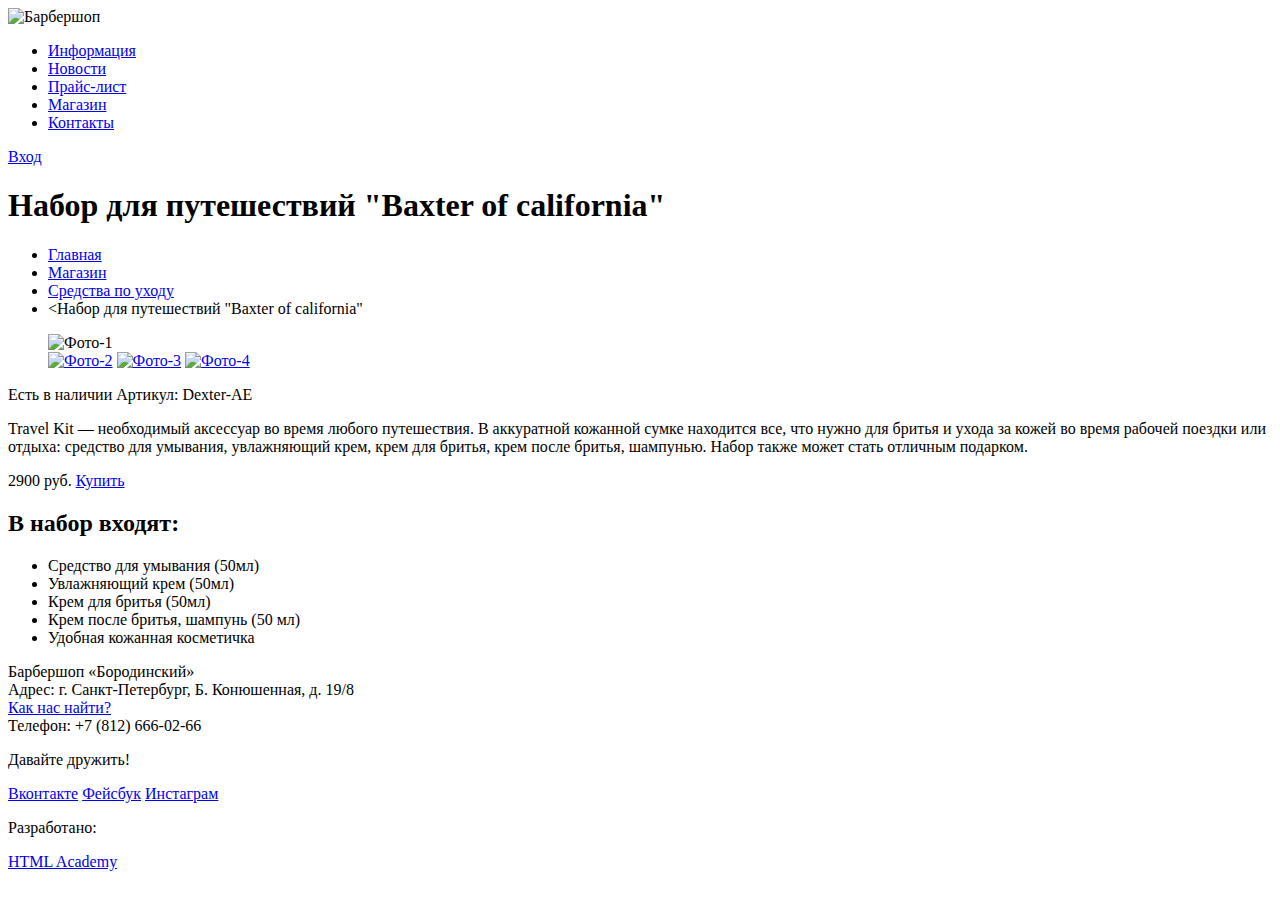
==== catalog-item.html @ 0dffa8b8 "Доработка catalog-item и catalog" ====
<!DOCTYPE html>
<html lang="ru">
  <head>
    <meta charset="utf-8">
    <title>Барбершоп «Бородинский»</title>
  </head>
  <body>
    <header class="main-header">
      <div class="container">
        <div class="index-logo">
          <img src="img/index-logo.png" width="200" height="50" alt="Барбершоп ">
        </div>
        <nav class="main-navigation">
          <ul>
            <li><a href="#">Информация</a></li>
            <li><a href="#">Новости</a></li>
            <li><a href="#">Прайс-лист</a></li>
            <li><a href="#">Магазин</a></li>
            <li><a href="#">Контакты</a></li>
          </ul>
        </nav>
        <div class="user-block">
          <a class="login" href="#">Вход</a>
        </div>
      </div>
    </header>
    <main class="container">
      <h1>Набор для путешествий "Baxter of california"</h1>
      <div class="breadcrumbs">
        <ul>
          <li><a href="#">Главная</a></li>
          <li><a href="#">Магазин</a></li>
          <li><a href="#">Средства по уходу</a></li>
          <li><Набор для путешествий "Baxter of california"</li>
        </ul>
      </div>
      <div class="content">
        <figure class="product-gallery">
          <img src="http://placehold.it/450x500" alt="Фото-1">
          <div class="other fotos">
            <a href="#"><img src="http://placehold.it/150x100" alt="Фото-2"></a>
            <a href="#"><img src="http://placehold.it/150x100" alt="Фото-3"></a>
            <a href="#"><img src="http://placehold.it/150x100" alt="Фото-4"></a>
          </div>
        </figure>
        <section class="product">
          <div class="product-article">
            <span>Есть в наличии</span>
            <span class="articlre">Артикул: Dexter-AE</span>
          </div>
          <p>Travel Kit&nbsp;&mdash; необходимый аксессуар во&nbsp;время любого путешествия. В&nbsp;аккуратной кожанной сумке находится все, что нужно для бритья и&nbsp;ухода за&nbsp;кожей во&nbsp;время рабочей поездки или отдыха: средство для умывания, увлажняющий крем, крем для бритья, крем после бритья, шампунью. Набор также может стать отличным подарком.</p>
          <div class="product-price">
            <span class="price">2900 руб.</span>
            <a class="btn" href="#">Купить</a>
          </div>
          <div class="product-content">
            <h2>В набор входят:</h2>
            <ul>
              <li>Средство для умывания (50мл)</li>
              <li>Увлажняющий крем (50мл)</li>
              <li>Крем для бритья (50мл)</li>
              <li>Крем после бритья, шампунь (50 мл)</li>
              <li>Удобная кожанная косметичка</li>
            </ul>
          </div>
        </section>
      </div>
	</main>
    <footer class="main-footer">
      <div class="container">
        <section class="footer-contacts">
          Барбершоп «Бородинский»<br>
          Адрес: г. Санкт-Петербург, Б. Конюшенная, д. 19/8<br>
          <a href="#">Как нас найти?</a><br>
          Телефон: +7 (812) 666-02-66
        </section>
        <section class="footer-social">
          <p>Давайте дружить!</p>
          <a class="social-btn social-btn-vk" href="#">Вконтакте</a>
          <a class="social-btn social-btn-fb" href="#">Фейсбук</a>
          <a class="social-btn social-btn-inst" href="#">Инстаграм</a>
        </section>
        <section class="footer-copyright">
          <p>Разработано:</p>
          <a class="btn" href="https://htmlacademy.ru">HTML Academy</a>
        </section>
      </div>
    </footer>
  </body>
</html>
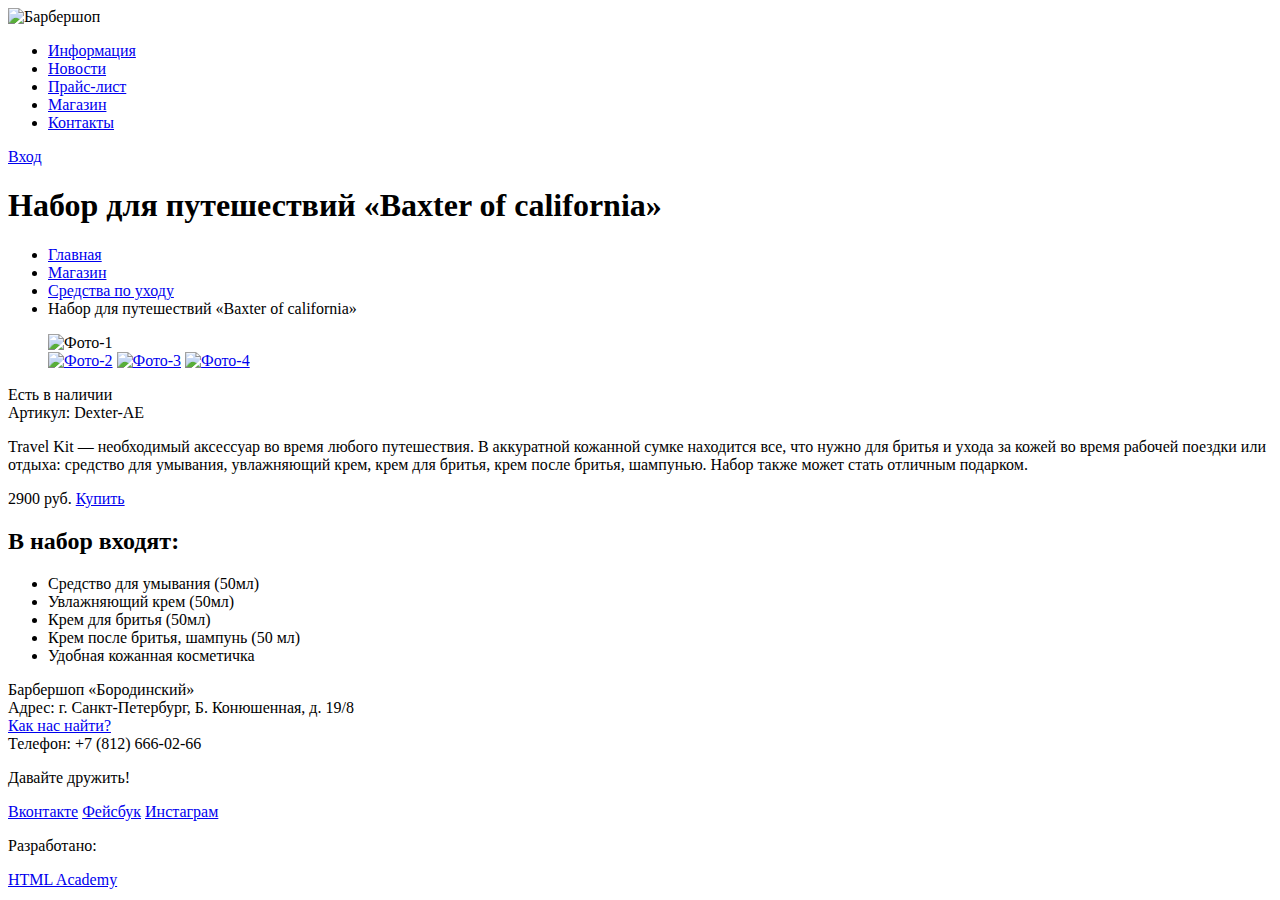
==== commit 19f56cc9: "Доработка 2-2" ====
--- a/catalog-item.html
+++ b/catalog-item.html
@@ -25,47 +25,47 @@
       </div>
     </header>
     <main class="container">
-      <h1>Набор для путешествий "Baxter of california"</h1>
-      <div class="breadcrumbs">
-        <ul>
-          <li><a href="#">Главная</a></li>
-          <li><a href="#">Магазин</a></li>
-          <li><a href="#">Средства по уходу</a></li>
-          <li><Набор для путешествий "Baxter of california"</li>
-        </ul>
-      </div>
-      <div class="content">
-        <figure class="product-gallery">
-          <img src="http://placehold.it/450x500" alt="Фото-1">
-          <div class="other fotos">
-            <a href="#"><img src="http://placehold.it/150x100" alt="Фото-2"></a>
-            <a href="#"><img src="http://placehold.it/150x100" alt="Фото-3"></a>
-            <a href="#"><img src="http://placehold.it/150x100" alt="Фото-4"></a>
-          </div>
-        </figure>
-        <section class="product">
-          <div class="product-article">
-            <span>Есть в наличии</span>
-            <span class="articlre">Артикул: Dexter-AE</span>
-          </div>
-          <p>Travel Kit&nbsp;&mdash; необходимый аксессуар во&nbsp;время любого путешествия. В&nbsp;аккуратной кожанной сумке находится все, что нужно для бритья и&nbsp;ухода за&nbsp;кожей во&nbsp;время рабочей поездки или отдыха: средство для умывания, увлажняющий крем, крем для бритья, крем после бритья, шампунью. Набор также может стать отличным подарком.</p>
-          <div class="product-price">
-            <span class="price">2900 руб.</span>
-            <a class="btn" href="#">Купить</a>
-          </div>
-          <div class="product-content">
-            <h2>В набор входят:</h2>
-            <ul>
-              <li>Средство для умывания (50мл)</li>
-              <li>Увлажняющий крем (50мл)</li>
-              <li>Крем для бритья (50мл)</li>
-              <li>Крем после бритья, шампунь (50 мл)</li>
-              <li>Удобная кожанная косметичка</li>
-            </ul>
-          </div>
-        </section>
-      </div>
-	</main>
+    <h1>Набор для путешествий &laquo;Baxter of&nbsp;california&raquo;</h1>
+    <div class="breadcrumbs">
+      <ul>
+        <li><a href="#">Главная</a></li>
+        <li><a href="#">Магазин</a></li>
+        <li><a href="#">Средства по уходу</a></li>
+        <li>Набор для путешествий &laquo;Baxter of&nbsp;california&raquo;</li>
+      </ul>
+    </div>
+    <div class="content">
+      <figure class="product-gallery">
+        <img src="http://placehold.it/450x500" alt="Фото-1">
+        <div class="other fotos">
+          <a href="#"><img src="http://placehold.it/150x100" alt="Фото-2"></a>
+          <a href="#"><img src="http://placehold.it/150x100" alt="Фото-3"></a>
+          <a href="#"><img src="http://placehold.it/150x100" alt="Фото-4"></a>
+        </div>
+      </figure>
+      <section class="product">
+        <div class="product-article">
+          <span class="articlre">Есть в наличии<br>
+          Артикул: Dexter-AE</span>
+        </div>
+        <p>Travel Kit&nbsp;&mdash; необходимый аксессуар во&nbsp;время любого путешествия. В&nbsp;аккуратной кожанной сумке находится все, что нужно для бритья и&nbsp;ухода за&nbsp;кожей во&nbsp;время рабочей поездки или отдыха: средство для умывания, увлажняющий крем, крем для бритья, крем после бритья, шампунью. Набор также может стать отличным подарком.</p>
+        <div class="product-price">
+          <span class="price">2900 руб.</span>
+          <a class="btn" href="#">Купить</a>
+        </div>
+        <div class="product-content">
+          <h2>В набор входят:</h2>
+          <ul>
+            <li>Средство для умывания (50мл)</li>
+            <li>Увлажняющий крем (50мл)</li>
+            <li>Крем для бритья (50мл)</li>
+            <li>Крем после бритья, шампунь (50 мл)</li>
+            <li>Удобная кожанная косметичка</li>
+          </ul>
+        </div>
+      </section>
+    </div>
+    </main>
     <footer class="main-footer">
       <div class="container">
         <section class="footer-contacts">
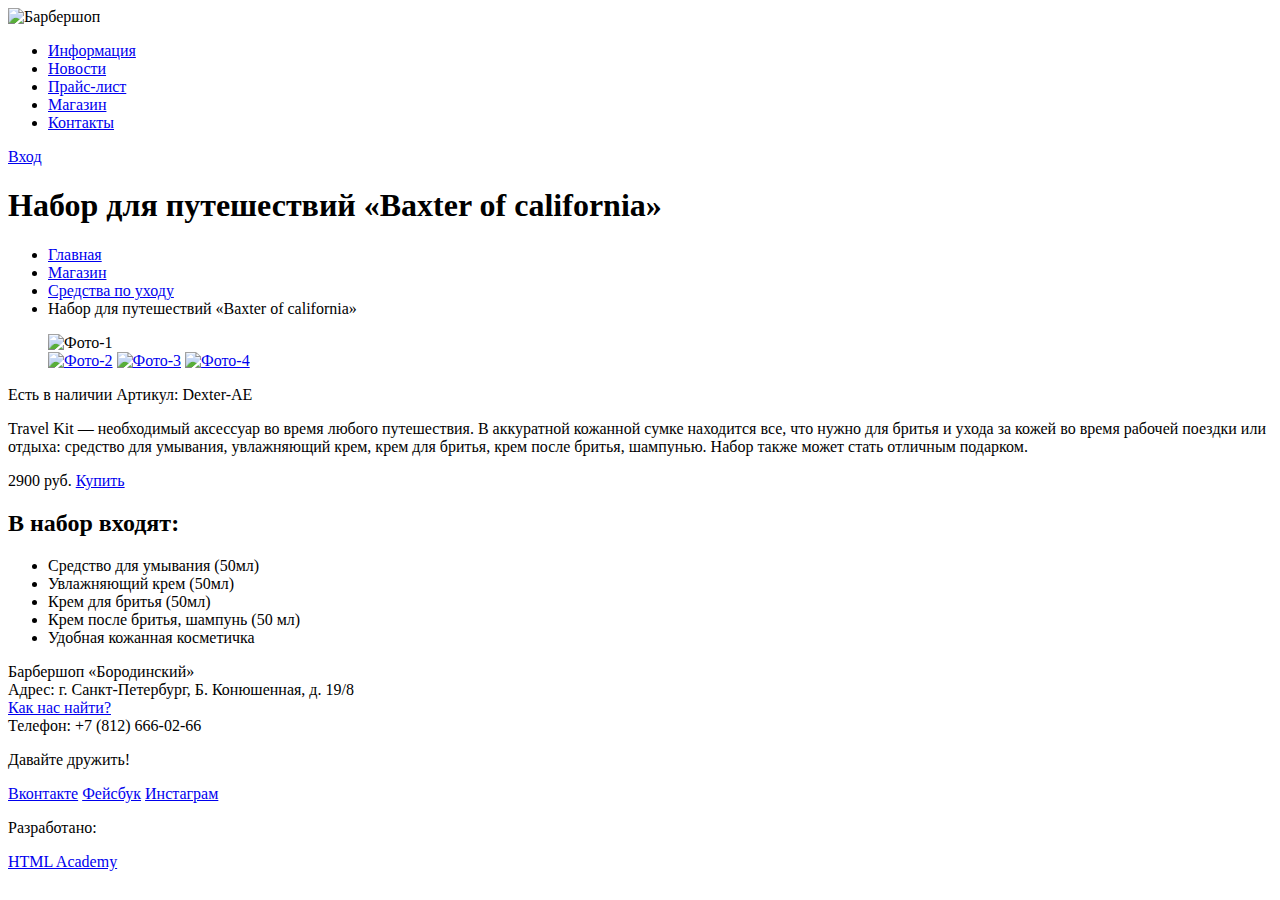
==== commit 37d4573f: "Доработка 2-2" ====
--- a/catalog-item.html
+++ b/catalog-item.html
@@ -45,8 +45,8 @@
       </figure>
       <section class="product">
         <div class="product-article">
-          <span class="articlre">Есть в наличии<br>
-          Артикул: Dexter-AE</span>
+          <span class="status">Есть в наличии</span>
+          <span class="articlre">Артикул: Dexter-AE</span>
         </div>
         <p>Travel Kit&nbsp;&mdash; необходимый аксессуар во&nbsp;время любого путешествия. В&nbsp;аккуратной кожанной сумке находится все, что нужно для бритья и&nbsp;ухода за&nbsp;кожей во&nbsp;время рабочей поездки или отдыха: средство для умывания, увлажняющий крем, крем для бритья, крем после бритья, шампунью. Набор также может стать отличным подарком.</p>
         <div class="product-price">
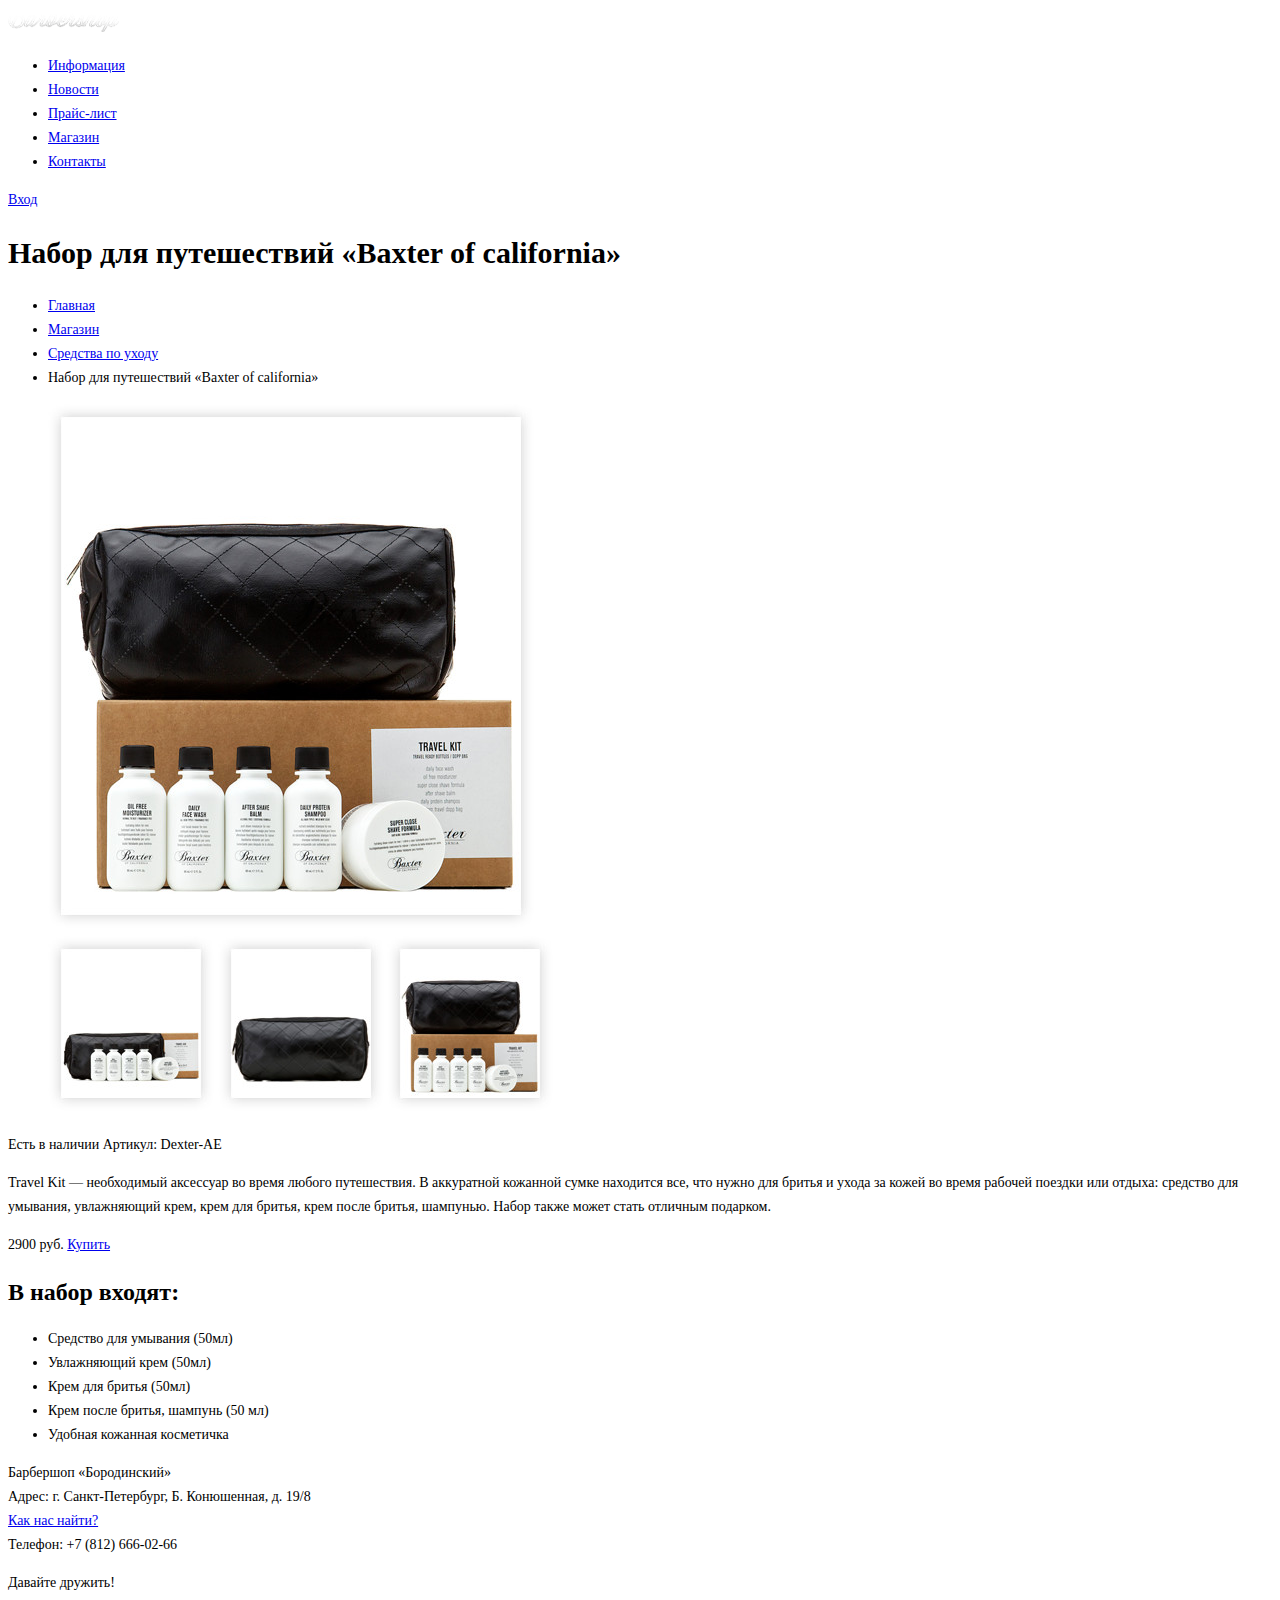
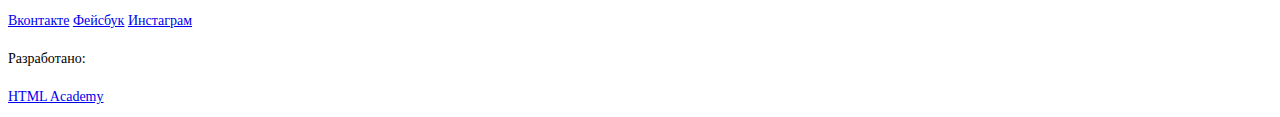
==== commit ee090d3b: "Подключение графики" ====
--- a/catalog-item.html
+++ b/catalog-item.html
@@ -3,12 +3,13 @@
   <head>
     <meta charset="utf-8">
     <title>Барбершоп «Бородинский»</title>
+    <link rel="stylesheet" type="text/css" href="css/style.css">
   </head>
   <body>
     <header class="main-header">
       <div class="container">
         <div class="index-logo">
-          <img src="img/index-logo.png" width="200" height="50" alt="Барбершоп ">
+          <img src="img/Logo.png" width="111" height="24" alt="Барбершоп ">
         </div>
         <nav class="main-navigation">
           <ul>
@@ -36,11 +37,11 @@
     </div>
     <div class="content">
       <figure class="product-gallery">
-        <img src="http://placehold.it/450x500" alt="Фото-1">
+        <img src="img/Layer 47 copy.jpg" width="486" height="524" alt="Фото-1">
         <div class="other fotos">
-          <a href="#"><img src="http://placehold.it/150x100" alt="Фото-2"></a>
-          <a href="#"><img src="http://placehold.it/150x100" alt="Фото-3"></a>
-          <a href="#"><img src="http://placehold.it/150x100" alt="Фото-4"></a>
+          <a href="#"><img src="img/Layer 45.jpg" width="166" height="175" alt="Фото-2"></a>
+          <a href="#"><img src="img/Layer 46.jpg" width="166" height="175" alt="Фото-3"></a>
+          <a href="#"><img src="img/Layer 47.jpg" width="166" height="175" alt="Фото-4"></a>
         </div>
       </figure>
       <section class="product">
--- a/css/style.css
+++ b/css/style.css
@@ -0,0 +1,19 @@
+body {
+	font-family: "PTSans";
+	font-color: #000000;
+	font-size: 14px;
+	line-height: 24px;
+	text-align: left;
+}
+
+h1 {
+	font-size: 30px;
+	line-height: 42px;
+	font-weight: bold;
+}
+
+h2 {
+	font-size: 24px;
+	line-height: 30px;
+	font-weight: bold;
+}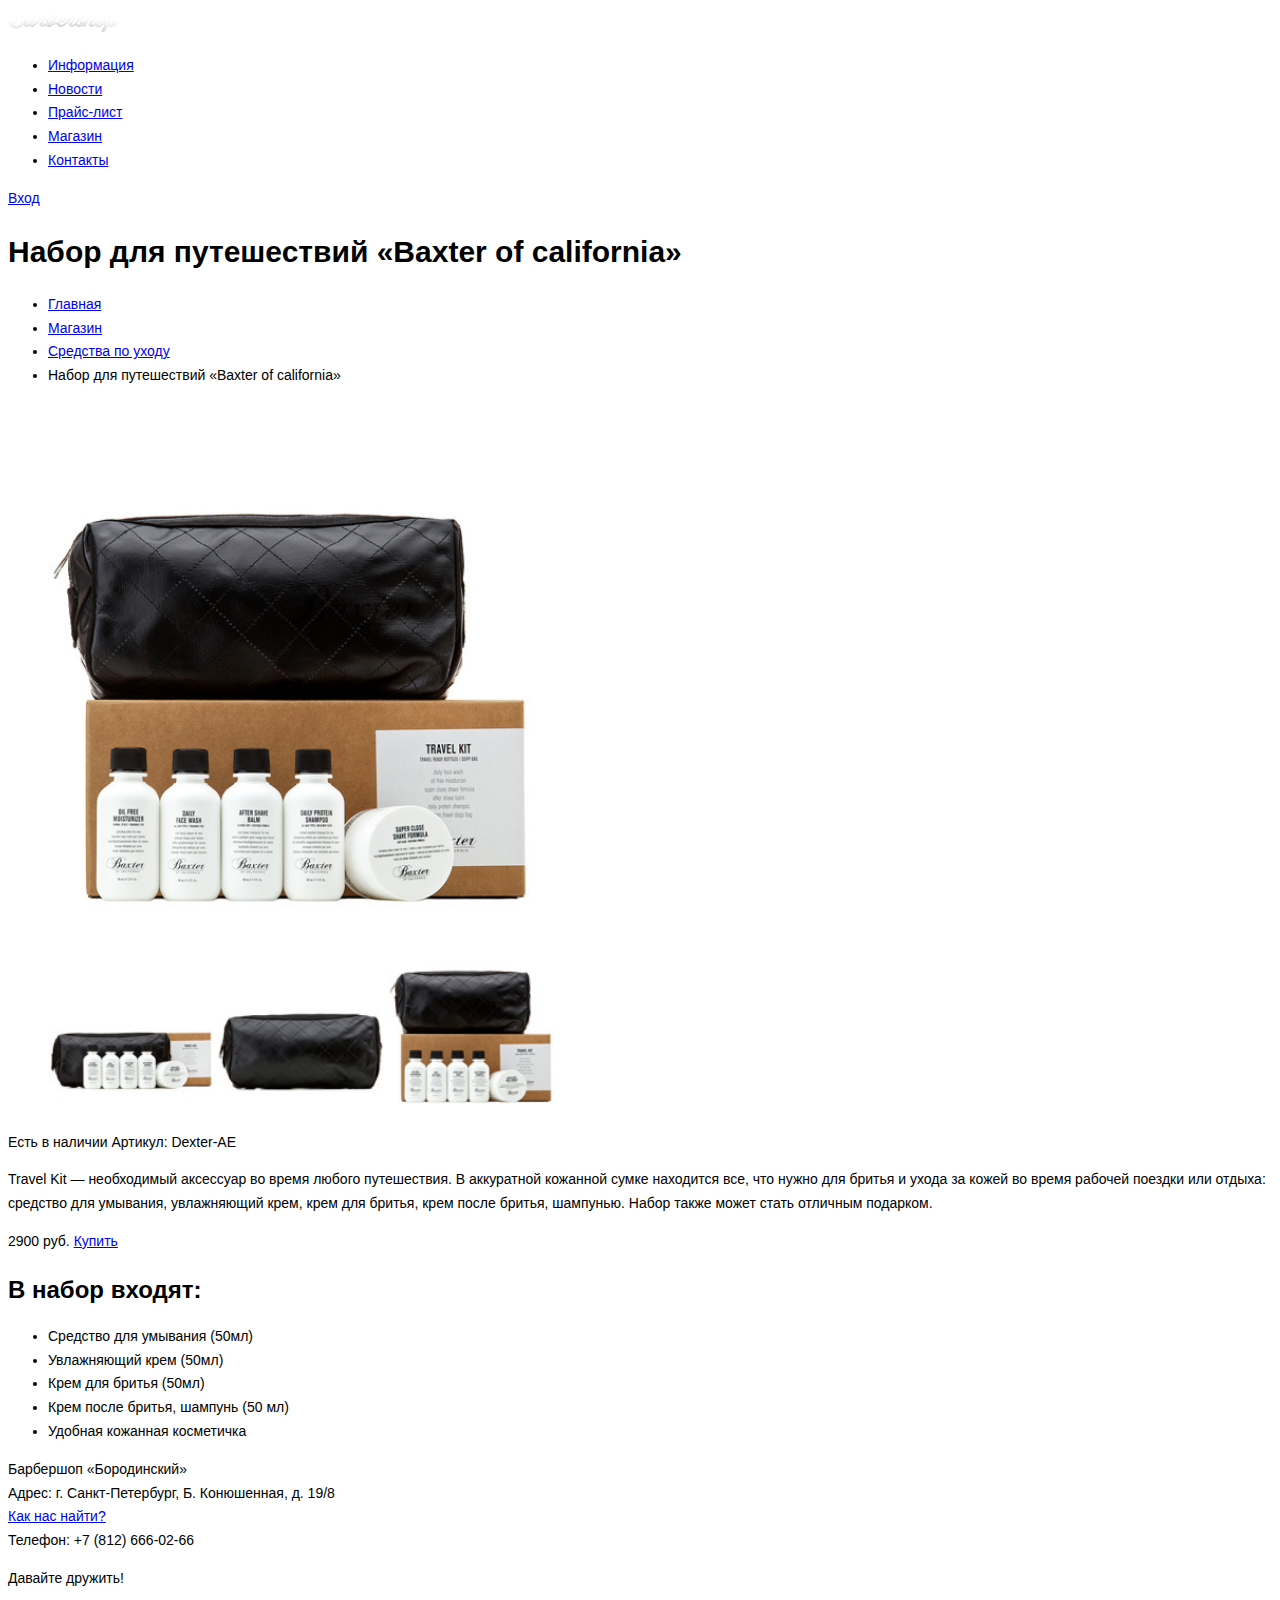
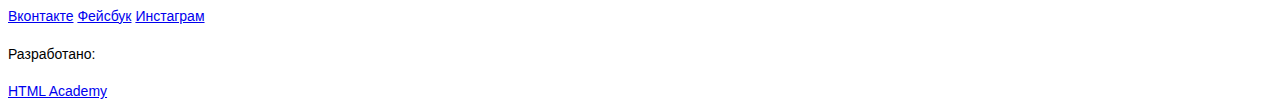
==== commit bcbce5aa: "Доработка 3-1" ====
--- a/catalog-item.html
+++ b/catalog-item.html
@@ -37,11 +37,11 @@
     </div>
     <div class="content">
       <figure class="product-gallery">
-        <img src="img/Layer 47 copy.jpg" width="486" height="524" alt="Фото-1">
+        <img src="img/travel kit Baxter.jpg" width="486" height="524" alt="Фото-3">
         <div class="other fotos">
-          <a href="#"><img src="img/Layer 45.jpg" width="166" height="175" alt="Фото-2"></a>
-          <a href="#"><img src="img/Layer 46.jpg" width="166" height="175" alt="Фото-3"></a>
-          <a href="#"><img src="img/Layer 47.jpg" width="166" height="175" alt="Фото-4"></a>
+          <a href="#"><img src="img/travel kit Baxter 1.jpg" width="166" height="175" alt="Фото-1"></a>
+          <a href="#"><img src="img/travel kit Baxter 2.jpg" width="166" height="175" alt="Фото-2"></a>
+          <a href="#"><img src="img/travel kit Baxter 3.jpg" width="166" height="175" alt="Фото-3"></a>
         </div>
       </figure>
       <section class="product">
@@ -88,4 +88,4 @@
       </div>
     </footer>
   </body>
-</html>+</html>
--- a/css/style.css
+++ b/css/style.css
@@ -1,19 +1,19 @@
 body {
-	font-family: "PTSans";
+	font-family: "PTSans", "Arial", sans-serif;
 	font-color: #000000;
 	font-size: 14px;
-	line-height: 24px;
+	line-height: 1.7;
 	text-align: left;
 }
 
 h1 {
 	font-size: 30px;
-	line-height: 42px;
+	line-height: 1.4;
 	font-weight: bold;
 }
 
 h2 {
 	font-size: 24px;
-	line-height: 30px;
+	line-height: 1.3;
 	font-weight: bold;
-}+}
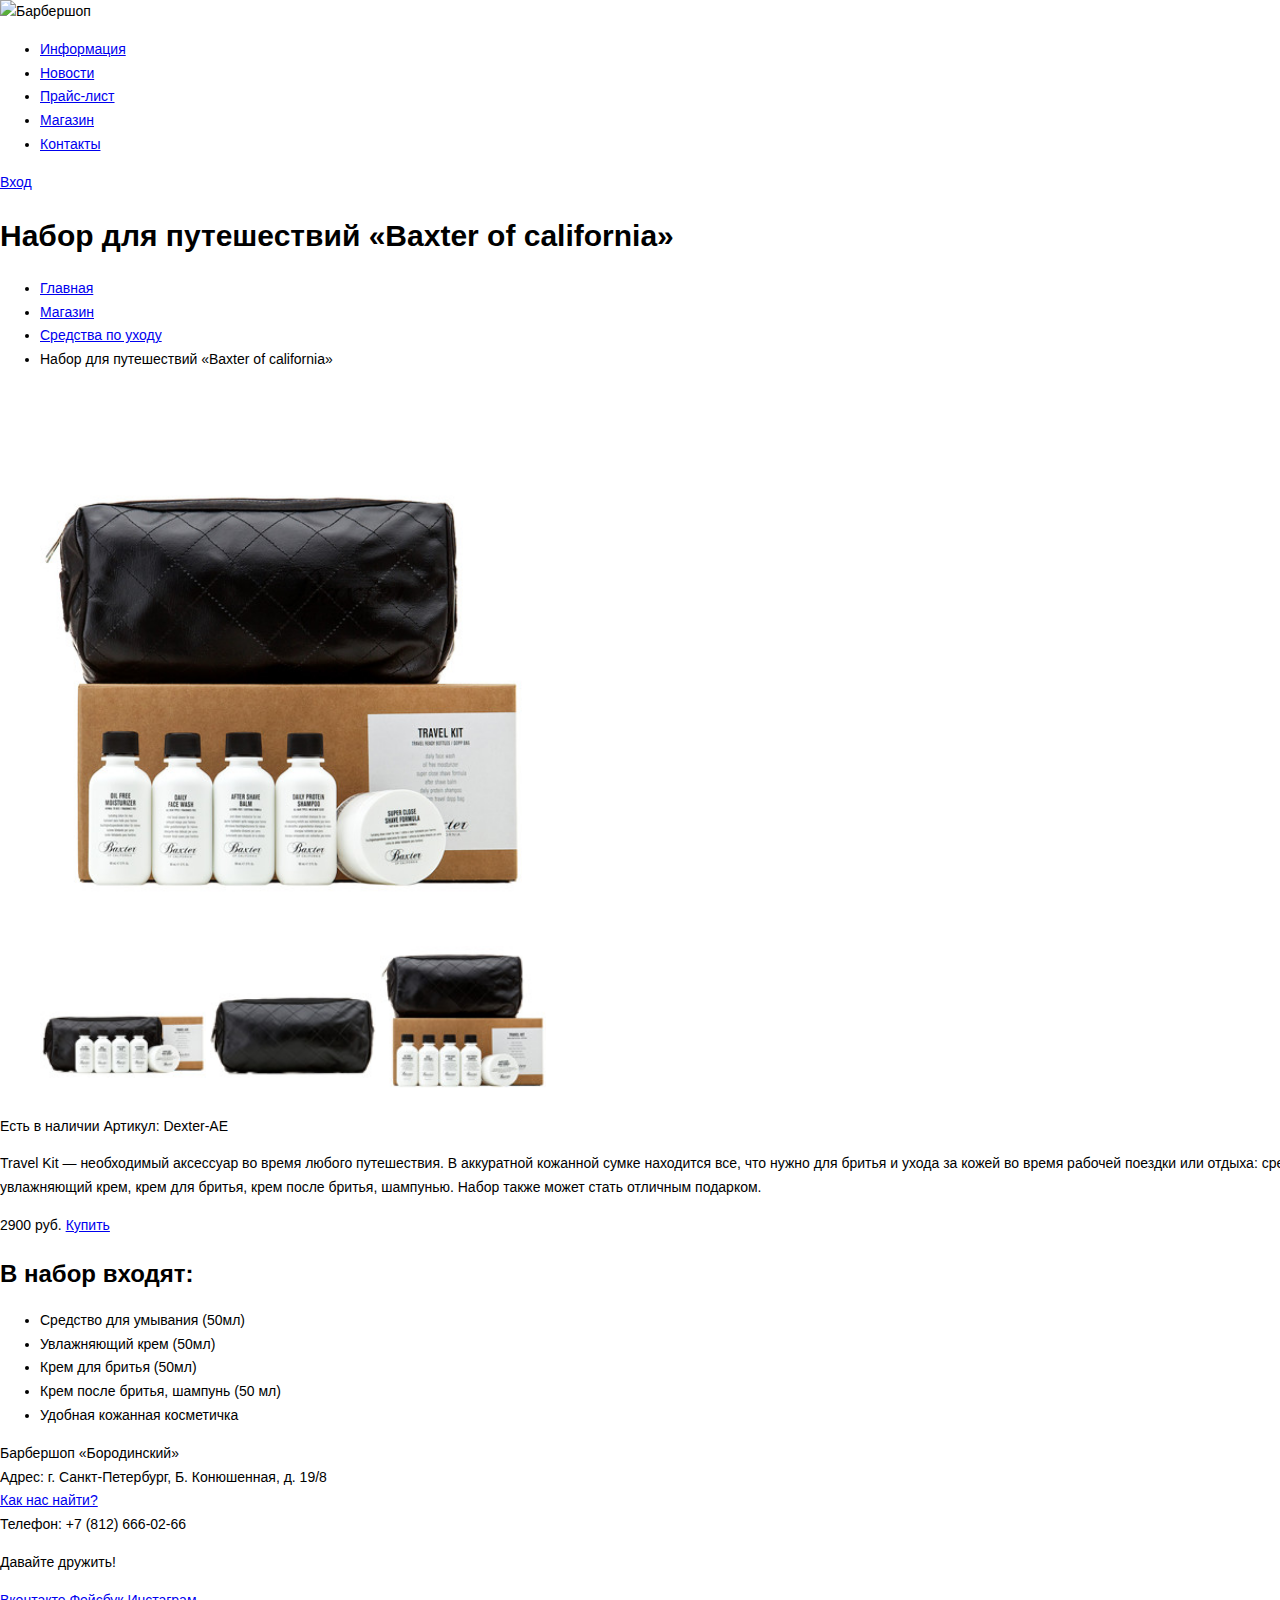
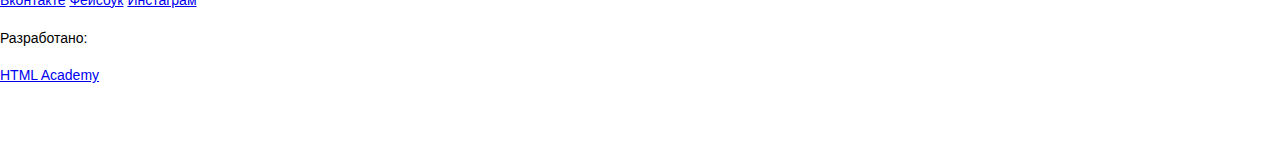
==== commit 0f35f1b8: "Доработка 3-2" ====
--- a/catalog-item.html
+++ b/catalog-item.html
@@ -9,7 +9,7 @@
     <header class="main-header">
       <div class="container">
         <div class="index-logo">
-          <img src="img/Logo.png" width="111" height="24" alt="Барбершоп ">
+          <img src="img/logo.png" width="111" height="24" alt="Барбершоп ">
         </div>
         <nav class="main-navigation">
           <ul>
@@ -37,11 +37,11 @@
     </div>
     <div class="content">
       <figure class="product-gallery">
-        <img src="img/travel kit Baxter.jpg" width="486" height="524" alt="Фото-3">
+        <img src="img/travel-kit-baxter.jpg" width="486" height="524" alt="Фото-3">
         <div class="other fotos">
-          <a href="#"><img src="img/travel kit Baxter 1.jpg" width="166" height="175" alt="Фото-1"></a>
-          <a href="#"><img src="img/travel kit Baxter 2.jpg" width="166" height="175" alt="Фото-2"></a>
-          <a href="#"><img src="img/travel kit Baxter 3.jpg" width="166" height="175" alt="Фото-3"></a>
+          <a href="#"><img src="img/travel-kit-baxter-1.jpg" width="166" height="175" alt="Фото-1"></a>
+          <a href="#"><img src="img/travel-kit-baxter-2.jpg" width="166" height="175" alt="Фото-2"></a>
+          <a href="#"><img src="img/travel-kit-baxter-3.jpg" width="166" height="175" alt="Фото-3"></a>
         </div>
       </figure>
       <section class="product">
--- a/css/style.css
+++ b/css/style.css
@@ -1,6 +1,14 @@
+html,
 body {
-	font-family: "PTSans", "Arial", sans-serif;
-	font-color: #000000;
+  min-width: 1440px;
+  min-height: 1750px;
+  margin: 0;
+  padding: 0;
+}
+
+body {
+	font-family: "PT Sans", "Arial", sans-serif;
+	color: #000000;
 	font-size: 14px;
 	line-height: 1.7;
 	text-align: left;
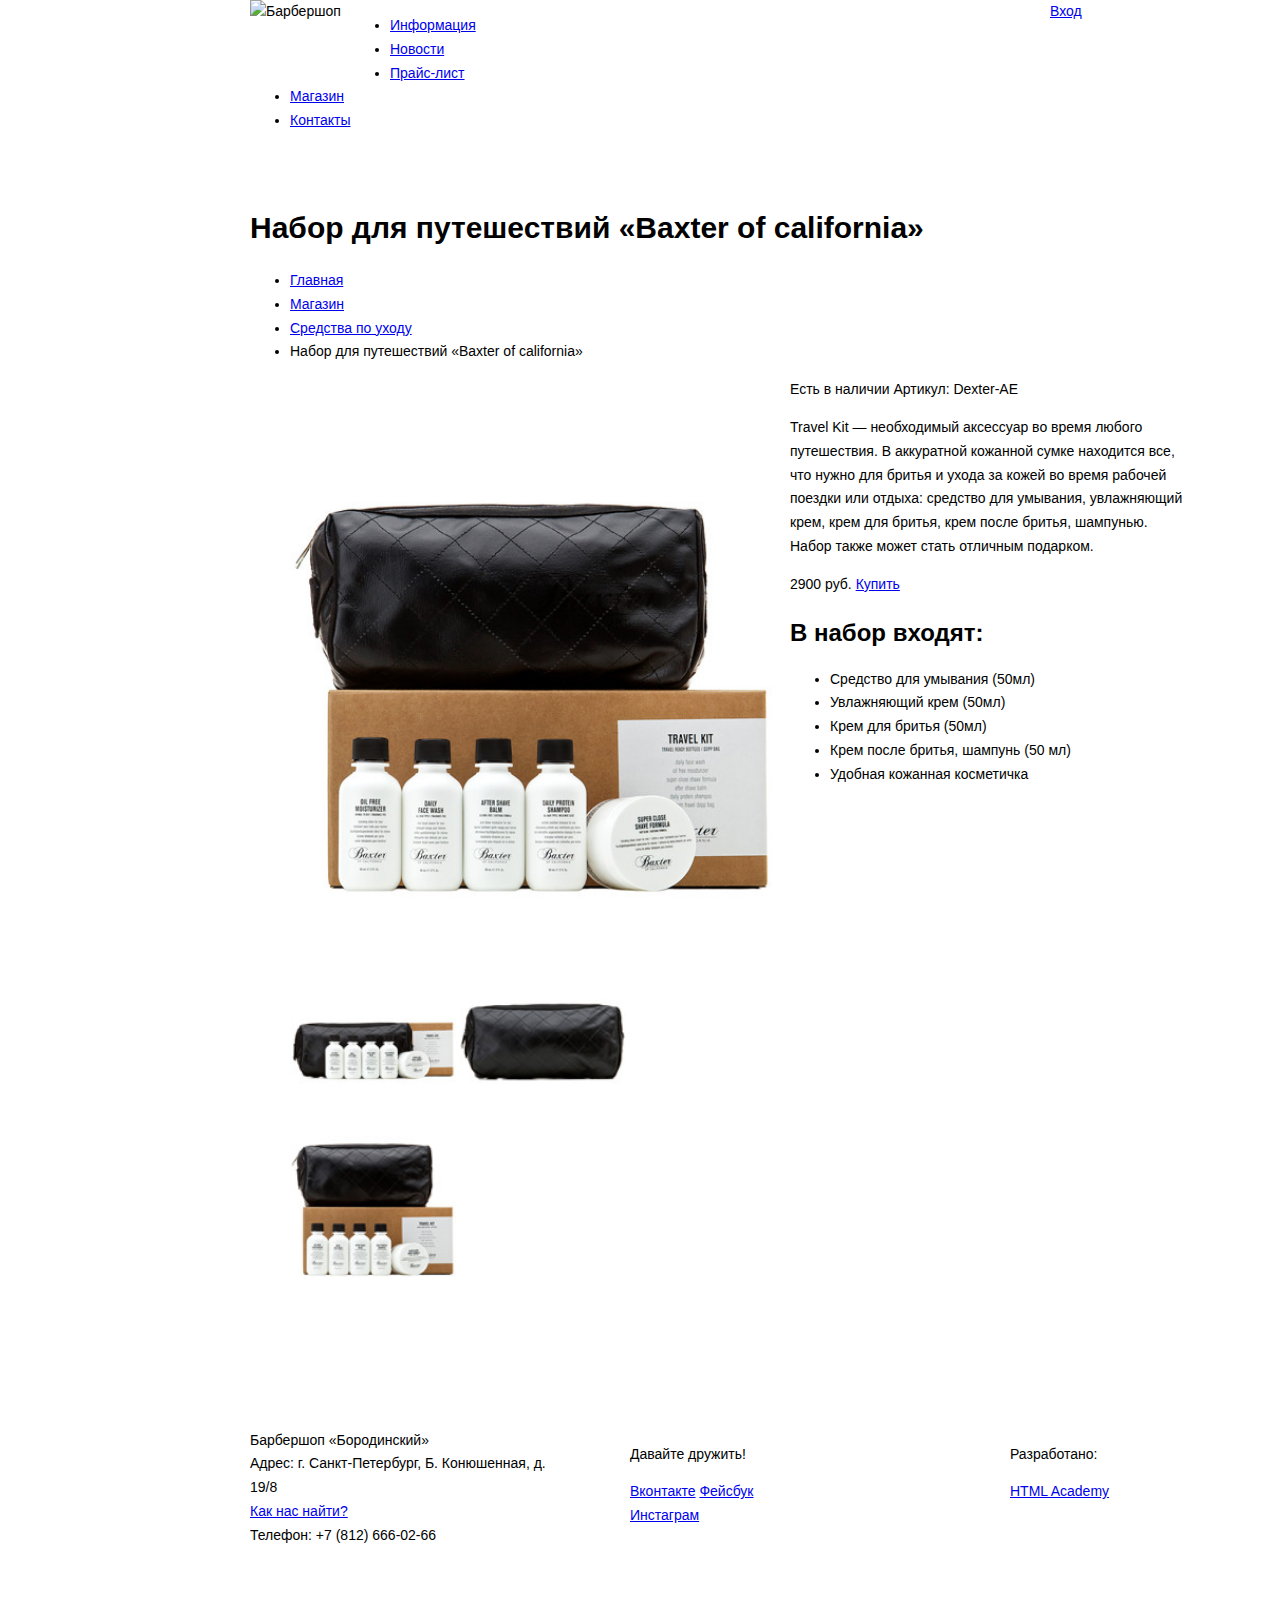
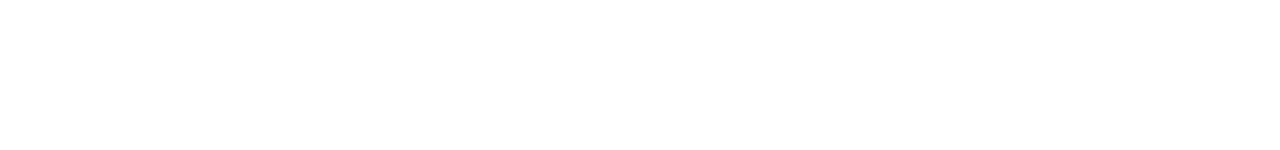
==== commit 39eef969: "Сетка" ====
--- a/catalog-item.html
+++ b/catalog-item.html
@@ -7,11 +7,11 @@
   </head>
   <body>
     <header class="main-header">
-      <div class="container">
-        <div class="index-logo">
-          <img src="img/logo.png" width="111" height="24" alt="Барбершоп ">
-        </div>
+      <div class="container clearfix">
         <nav class="main-navigation">
+          <div class="index-logo">
+            <img src="img/logo.png" width="111" height="24" alt="Барбершоп ">
+          </div>
           <ul>
             <li><a href="#">Информация</a></li>
             <li><a href="#">Новости</a></li>
@@ -35,10 +35,10 @@
         <li>Набор для путешествий &laquo;Baxter of&nbsp;california&raquo;</li>
       </ul>
     </div>
-    <div class="content">
+    <div class="content clearfix">
       <figure class="product-gallery">
         <img src="img/travel-kit-baxter.jpg" width="486" height="524" alt="Фото-3">
-        <div class="other fotos">
+        <div class="other-fotos">
           <a href="#"><img src="img/travel-kit-baxter-1.jpg" width="166" height="175" alt="Фото-1"></a>
           <a href="#"><img src="img/travel-kit-baxter-2.jpg" width="166" height="175" alt="Фото-2"></a>
           <a href="#"><img src="img/travel-kit-baxter-3.jpg" width="166" height="175" alt="Фото-3"></a>
--- a/css/style.css
+++ b/css/style.css
@@ -25,3 +25,149 @@
 	line-height: 1.3;
 	font-weight: bold;
 }
+
+.clearfix::after {
+  content: "";
+
+  display: table;
+  clear: both;
+}
+
+/*header+
+*/
+.container {
+  width: 940px;
+  margin: 0 auto;
+  padding: 0 10px;
+}
+
+.main-header {
+  margin-bottom: 60px;
+}
+
+.main-navigation {
+  float: left;
+  width: 780px;
+  min-height: 70px;
+}
+
+.user-block {
+  float: right;
+  width: 140px;
+  min-height: 70px;
+}
+
+/* main главной страницы*/
+
+.index-logotype {
+  width: 368px;
+  min-height: 204px;
+  margin-right: auto;
+  margin-left: auto;
+  margin-bottom: 25px;
+}
+
+.features {
+  margin-bottom: 80px;
+}
+
+.features-item {
+  float: left;
+  width: 300px;
+  margin-right: 20px;
+  min-height: 175px;
+}
+
+.features-item:last-child {
+  margin-right: 0;
+}
+
+.index-content {
+  margin-bottom: 35px;
+  padding: 50px 80px;
+}
+
+.index-content-left {
+  float: left;
+  width: 380px;
+  min-height: 330px;
+}
+
+.index-content-right {
+  float: right;
+  width: 300px;
+  min-height: 330px;
+}
+
+/*footer*/
+
+.main-footer {
+  margin-top: 65px;
+  padding-top: 60px;
+  padding-bottom: 40px;
+}
+
+.footer-contacts {
+  float: left;
+  width: 320px;
+  margin-right: 60px;
+  min-height: 90px;
+}
+
+.footer-social {
+  float: left;
+  width: 180px;
+  min-height: 90px;
+}
+
+.footer-copyright {
+  float: right;
+  width: 180px;
+  min-height: 90px;
+}
+
+/* catalog */
+
+.index-logo {
+  float: left;
+  width: 140px;
+  min-height: 70px;
+}
+
+.content-left {
+  float: left;
+  width: 220px;
+  min-height:590px;
+}
+
+.content-right {
+  width: 700px;
+  min-height: 600px;
+  margin-bottom: 45px;
+}
+
+.content-catalog-product {
+  float: left;
+  width: 220px;
+  margin-right: 10px;
+  margin-left: 10px;
+  min-height: 285px;
+}
+
+/* catalog-items*/
+
+.product-gallery {
+  float:left;
+  width: 480px;
+  min-height: 670px;
+  margin-right: 0;
+}
+
+.product {
+  float: right;
+  width: 400px;
+  min-height: 410;
+  margin-
+}
+
+
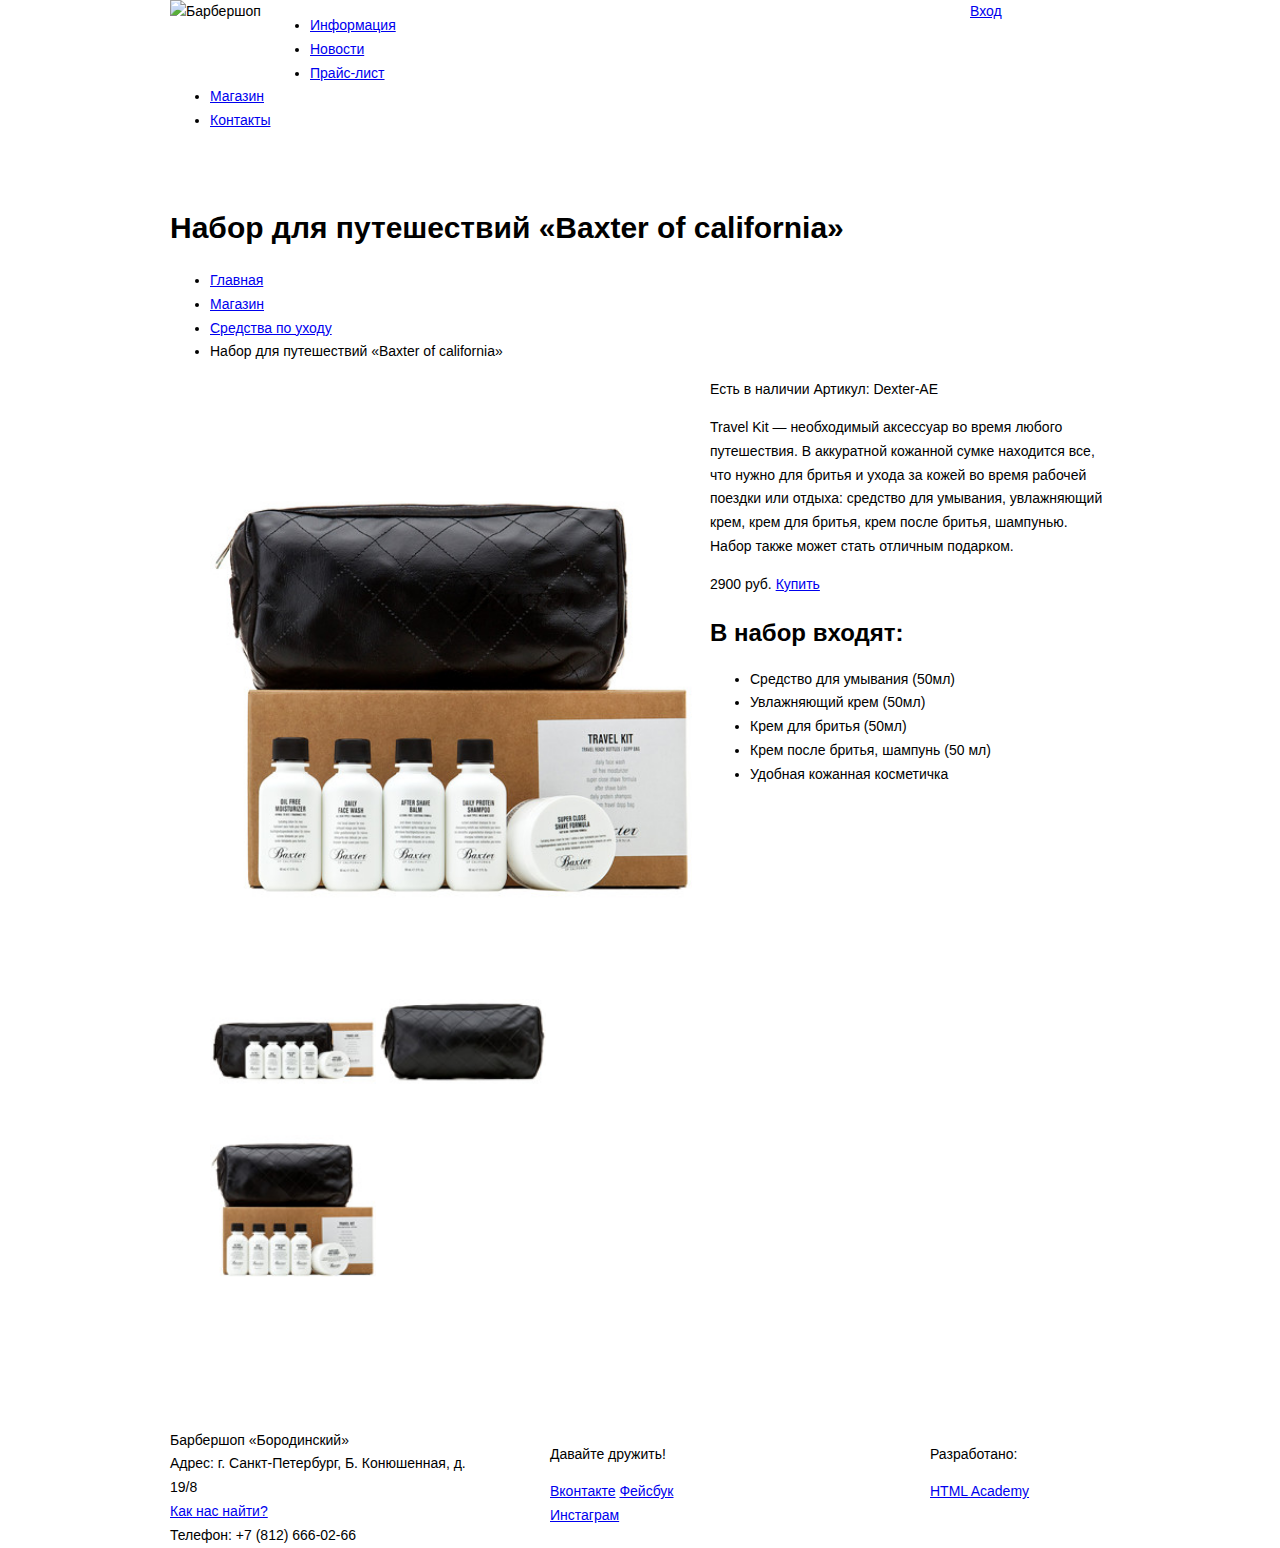
==== commit a4360c0b: "Доработка 4-1 (сетка)" ====
--- a/catalog-item.html
+++ b/catalog-item.html
@@ -1,31 +1,33 @@
 <!DOCTYPE html>
 <html lang="ru">
-  <head>
-    <meta charset="utf-8">
-    <title>Барбершоп «Бородинский»</title>
-    <link rel="stylesheet" type="text/css" href="css/style.css">
-  </head>
-  <body>
-    <header class="main-header">
-      <div class="container clearfix">
-        <nav class="main-navigation">
-          <div class="index-logo">
-            <img src="img/logo.png" width="111" height="24" alt="Барбершоп ">
-          </div>
-          <ul>
-            <li><a href="#">Информация</a></li>
-            <li><a href="#">Новости</a></li>
-            <li><a href="#">Прайс-лист</a></li>
-            <li><a href="#">Магазин</a></li>
-            <li><a href="#">Контакты</a></li>
-          </ul>
-        </nav>
-        <div class="user-block">
-          <a class="login" href="#">Вход</a>
+
+<head>
+  <meta charset="utf-8">
+  <title>Барбершоп «Бородинский»</title>
+  <link rel="stylesheet" type="text/css" href="css/style.css">
+</head>
+
+<body>
+  <header class="main-header">
+    <div class="container clearfix">
+      <nav class="main-navigation">
+        <div class="index-logo">
+          <img src="img/logo.png" width="111" height="24" alt="Барбершоп ">
         </div>
+        <ul>
+          <li><a href="#">Информация</a></li>
+          <li><a href="#">Новости</a></li>
+          <li><a href="#">Прайс-лист</a></li>
+          <li><a href="#">Магазин</a></li>
+          <li><a href="#">Контакты</a></li>
+        </ul>
+      </nav>
+      <div class="user-block">
+        <a class="login" href="#">Вход</a>
       </div>
-    </header>
-    <main class="container">
+    </div>
+  </header>
+  <main class="container">
     <h1>Набор для путешествий &laquo;Baxter of&nbsp;california&raquo;</h1>
     <div class="breadcrumbs">
       <ul>
@@ -66,26 +68,28 @@
         </div>
       </section>
     </div>
-    </main>
-    <footer class="main-footer">
-      <div class="container">
-        <section class="footer-contacts">
-          Барбершоп «Бородинский»<br>
-          Адрес: г. Санкт-Петербург, Б. Конюшенная, д. 19/8<br>
-          <a href="#">Как нас найти?</a><br>
-          Телефон: +7 (812) 666-02-66
-        </section>
-        <section class="footer-social">
-          <p>Давайте дружить!</p>
-          <a class="social-btn social-btn-vk" href="#">Вконтакте</a>
-          <a class="social-btn social-btn-fb" href="#">Фейсбук</a>
-          <a class="social-btn social-btn-inst" href="#">Инстаграм</a>
-        </section>
-        <section class="footer-copyright">
-          <p>Разработано:</p>
-          <a class="btn" href="https://htmlacademy.ru">HTML Academy</a>
-        </section>
-      </div>
-    </footer>
-  </body>
+  </main>
+  <footer class="main-footer">
+    <div class="container">
+      <section class="footer-contacts">
+        Барбершоп «Бородинский»
+        <br> Адрес: г. Санкт-Петербург, Б. Конюшенная, д. 19/8
+        <br>
+        <a href="#">Как нас найти?</a>
+        <br> Телефон: +7 (812) 666-02-66
+      </section>
+      <section class="footer-social">
+        <p>Давайте дружить!</p>
+        <a class="social-btn social-btn-vk" href="#">Вконтакте</a>
+        <a class="social-btn social-btn-fb" href="#">Фейсбук</a>
+        <a class="social-btn social-btn-inst" href="#">Инстаграм</a>
+      </section>
+      <section class="footer-copyright">
+        <p>Разработано:</p>
+        <a class="btn" href="https://htmlacademy.ru">HTML Academy</a>
+      </section>
+    </div>
+  </footer>
+</body>
+
 </html>
--- a/css/style.css
+++ b/css/style.css
@@ -1,40 +1,39 @@
 html,
 body {
-  min-width: 1440px;
-  min-height: 1750px;
+  min-width: 960px;
   margin: 0;
   padding: 0;
 }
 
 body {
-	font-family: "PT Sans", "Arial", sans-serif;
-	color: #000000;
-	font-size: 14px;
-	line-height: 1.7;
-	text-align: left;
+  font-family: "PT Sans", "Arial", sans-serif;
+  color: #000000;
+  font-size: 14px;
+  line-height: 1.7;
+  text-align: left;
 }
 
 h1 {
-	font-size: 30px;
-	line-height: 1.4;
-	font-weight: bold;
+  font-size: 30px;
+  line-height: 1.4;
+  font-weight: bold;
 }
 
 h2 {
-	font-size: 24px;
-	line-height: 1.3;
-	font-weight: bold;
+  font-size: 24px;
+  line-height: 1.3;
+  font-weight: bold;
 }
 
 .clearfix::after {
   content: "";
-
   display: table;
   clear: both;
 }
 
-/*header+
-*/
+
+/*header*/
+
 .container {
   width: 940px;
   margin: 0 auto;
@@ -56,6 +55,7 @@
   width: 140px;
   min-height: 70px;
 }
+
 
 /* main главной страницы*/
 
@@ -99,6 +99,7 @@
   min-height: 330px;
 }
 
+
 /*footer*/
 
 .main-footer {
@@ -126,6 +127,7 @@
   min-height: 90px;
 }
 
+
 /* catalog */
 
 .index-logo {
@@ -137,10 +139,11 @@
 .content-left {
   float: left;
   width: 220px;
-  min-height:590px;
+  min-height: 590px;
 }
 
 .content-right {
+  float: right;
   width: 700px;
   min-height: 600px;
   margin-bottom: 45px;
@@ -154,11 +157,12 @@
   min-height: 285px;
 }
 
+
 /* catalog-items*/
 
 .product-gallery {
-  float:left;
-  width: 480px;
+  float: left;
+  width: 460px;
   min-height: 670px;
   margin-right: 0;
 }
@@ -167,7 +171,4 @@
   float: right;
   width: 400px;
   min-height: 410;
-  margin-
 }
-
-
